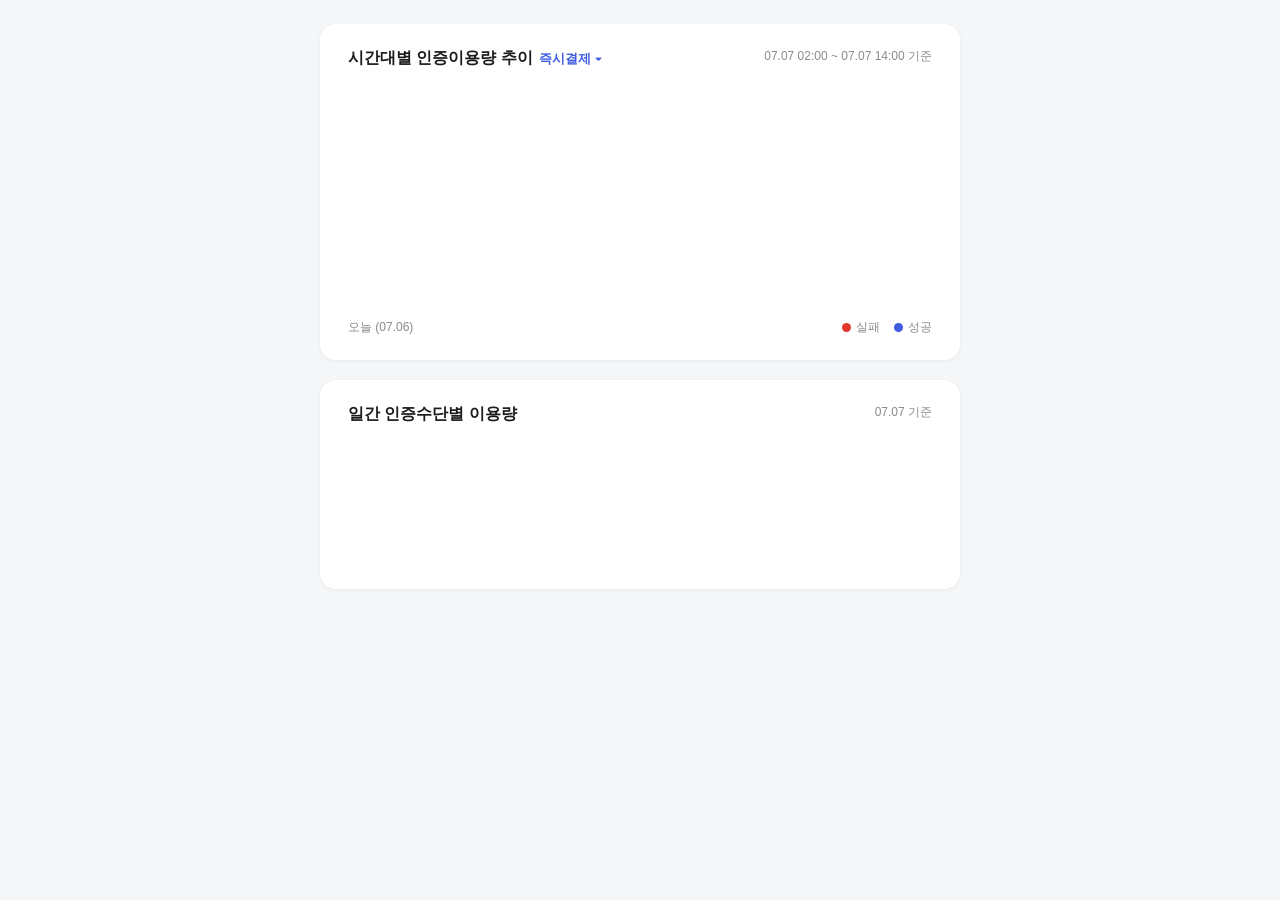
==== src/main/resources/templates/dashboard-charts.html @ 9fe3d871 "그리드 샘플 추가" ====
<!DOCTYPE html>
<html lang="ko" xmlns:th="http://www.thymeleaf.org">
<head>
<meta charset="UTF-8">
<title>인증 대시보드 차트 예제</title>
<!-- 공통 차트 번들 (grid/chart.js → window.common.CommonChart) -->
<script type="module" th:src="@{/js/lib/chart.min.js}"></script>
<script nomodule th:src="@{/js/lib/polyfills-legacy.min.js}"></script>
<script nomodule th:src="@{/js/lib/chart-legacy.min.js}"></script>
<style>
  :root{
    --fail: #f6b3ae;
    --success: #a9b6f2;
    --fail-active: #e2372b;
    --success-active: #3f5be0;
    --text-main: #1c1c1e;
    --text-sub: #8a8a8f;
    --border: #eee;
  }
  *{box-sizing:border-box;}
  body{
    font-family: -apple-system, "Pretendard", "Malgun Gothic", sans-serif;
    background:#f5f6f8;
    margin:0;
    padding:24px;
    display:flex;
    flex-direction:column;
    gap:20px;
    align-items:center;
  }
  .card{
    background:#fff;
    border-radius:16px;
    padding:24px 28px;
    width:640px;
    box-shadow:0 1px 4px rgba(0,0,0,0.05);
  }
  .card-header{
    display:flex;
    justify-content:space-between;
    align-items:flex-start;
    margin-bottom:20px;
  }
  .card-title{
    font-size:16px;
    font-weight:700;
    color:var(--text-main);
    display:flex;
    align-items:center;
    gap:6px;
  }
  .card-title .badge{
    font-size:13px;
    font-weight:600;
    color:#3f5be0;
  }
  .card-sub{
    font-size:12px;
    color:var(--text-sub);
  }
  .chart-wrap{ position:relative; height:220px; }
  .footer-row{
    display:flex;
    justify-content:space-between;
    align-items:center;
    margin-top:10px;
    font-size:12px;
    color:var(--text-sub);
  }
  .legend{ display:flex; gap:14px; }
  .legend span{ display:flex; align-items:center; gap:5px; }
  .dot{ width:9px; height:9px; border-radius:50%; display:inline-block; }

  /* ---- Segmented bar card ---- */
  .seg-bar{
    display:flex;
    width:100%;
    height:14px;
    border-radius:8px;
    overflow:hidden;
    margin-bottom:20px;
  }
  .seg-bar div{ height:100%; }
  .seg-list{
    display:grid;
    grid-template-columns: 1fr 1fr;
    row-gap:14px;
    column-gap:24px;
  }
  .seg-item{
    display:flex;
    justify-content:space-between;
    align-items:center;
    font-size:13px;
    color:var(--text-main);
  }
  .seg-item .label{ display:flex; align-items:center; gap:7px; }
  .seg-item .value{ color:var(--text-sub); }
</style>
</head>
<body>

<!-- Chart 1: 시간대별 인증이용량 추이 (Stacked Bar) -->
<div class="card">
  <div class="card-header">
    <div class="card-title">시간대별 인증이용량 추이 <span class="badge">즉시결제 ▾</span></div>
    <div class="card-sub">07.07 02:00 ~ 07.07 14:00 기준</div>
  </div>
  <div class="chart-wrap">
    <canvas id="stackedChart"></canvas>
  </div>
  <div class="footer-row">
    <span>오늘 (07.06)</span>
    <div class="legend">
      <span><span class="dot" style="background:var(--fail-active)"></span>실패</span>
      <span><span class="dot" style="background:var(--success-active)"></span>성공</span>
    </div>
  </div>
</div>

<!-- Chart 2: 일간 인증수단별 이용량 (Segmented bar) -->
<div class="card">
  <div class="card-header">
    <div class="card-title">일간 인증수단별 이용량</div>
    <div class="card-sub">07.07 기준</div>
  </div>
  <div style="position:relative; height:100px; margin-bottom:20px;">
    <canvas id="segChart"></canvas>
  </div>
  <div class="seg-list" id="segList"></div>
</div>

<script>
// 공통 차트 번들(module)은 defer 실행이므로, DOMContentLoaded 이후에 사용해야 함
document.addEventListener("DOMContentLoaded", function () {
/* ============ Chart 1: Stacked bar with Chart.js ============ */
const hours = ["02:00","03:00","04:00","05:00","06:00","07:00","08:00","09:00","10:00","11:00","12:00","13:00","14:00"];
const failData    = [320,300,260,250,340,360,350,330,290,310,330,780,340];
const successData = [1400,1350,1050,1000,1500,1580,1520,1470,1250,1360,1470,2420,1560];
const selectedIndex = 11; // 13:00 highlighted, matches tooltip example

// CSS 변수를 한 번만 읽어오는 헬퍼 (색은 :root 에서 단일 관리)
const css = getComputedStyle(document.documentElement);
const c = (name) => css.getPropertyValue(name).trim();

common.CommonChart.create('stackedChart', {
  type: 'bar',
  data: {
    labels: hours,
    datasets: [
      {
        label: '실패', data: failData, borderRadius: 0, barPercentage:0.55,
        // 각 막대를 그릴 때 dataIndex로 강조 여부 판단 (scriptable 옵션)
        // backgroundColor: (ctx) => c(ctx.dataIndex === selectedIndex ? '--fail-active' : '--fail')
        backgroundColor: "#e2372b"
      },
      {
        label: '성공', data: successData, borderRadius: 6, barPercentage:0.55,
        // backgroundColor: (ctx) => c(ctx.dataIndex === selectedIndex ? '--success-active' : '--success')
        backgroundColor: "#3f5be0"
      }
    ]
  },
  options: {
    responsive: true,
    maintainAspectRatio: false,
    scales: {
      x: { stacked: true, grid: { display:false }, ticks:{ color:'#8a8a8f', font:{size:11} } },
      y: { stacked: true, display:false }
    },
    plugins: {
      legend: { display:false },
      tooltip: {
        backgroundColor:'#fff',
        titleColor:'#1c1c1e',
        bodyColor:'#1c1c1e',
        borderColor:'#eee',
        borderWidth:1,
        padding:10,
        displayColors:true,
        callbacks: {
          title: (items) => `전체 인증 ${ (failData[items[0].dataIndex] + successData[items[0].dataIndex]).toLocaleString() }건`,
          label: (item) => `${item.dataset.label}  ${item.raw.toLocaleString()}건`
        }
      }
    }
  }
});

/* ============ Chart 2: Segmented bar, pure vanilla JS ============ */
const segData = [
  { name:'SOL페이',    value:15678, color:'#5b6bf0' },
  { name:'카드인증',   value:8974,  color:'#26c6da' },
  { name:'금융인증서', value:2230,  color:'#c9b8f5' },
  { name:'사설인증서', value:1808,  color:'#26a69a' },
  { name:'신한인증서', value:1678,  color:'#3fbf5f' },
  { name:'휴대폰인증', value:978,   color:'#ec6cab' }
];
const total = segData.reduce((s, d)=>s+d.value,0);

// 툴팁 positioner 'segMiddle' 은 공통 모듈(grid/chart.js)에 등록되어 있음
const lastIdx = segData.length - 1;
common.CommonChart.create('segChart', {
  type: 'bar',
  data: {
    labels: [''], // 막대 1개(단일 카테고리)에 각 인증수단이 세그먼트로 쌓임
    datasets: segData.map((d, i) => ({
      label: d.name,
      data: [d.value],
      backgroundColor: d.color,
      barThickness: 28,
      borderSkipped: false,
      // 전체 막대 양 끝만 둥글게 (첫 세그먼트=왼쪽, 마지막 세그먼트=오른쪽)
      borderRadius:
        i === 0        ? { topLeft: 14, bottomLeft: 14 } :
        i === lastIdx  ? { topRight: 14, bottomRight: 14 } :
        0
    }))
  },
  options: {
    indexAxis: 'y',            // 가로 막대
    responsive: true,
    maintainAspectRatio: false,
    layout: { padding: 0 },
    scales: {
      x: { stacked: true, display: false, max: total }, // total로 폭 100% 고정
      y: { stacked: true, display: false }
    },
    plugins: {
      legend: { display: false },
      tooltip: {
        backgroundColor:'#fff',
        titleColor:'#1c1c1e',
        bodyColor:'#1c1c1e',
        borderColor:'#eee',
        borderWidth:1,
        padding:10,
        position: 'segMiddle', // 세그먼트 가로 정중앙에 앵커
        xAlign: 'center',    // 앵커 기준 가운데 정렬 (한쪽으로 쏠림 방지)
        yAlign: 'bottom',    // 툴팁을 막대 위쪽에 표시 (겹침 방지)
        caretPadding: 8,     // 막대와 툴팁 사이 간격
        callbacks: {
          label: (item) => {
            const pct = (item.raw / total * 100).toFixed(1);
            return `${item.dataset.label}  ${item.raw.toLocaleString()}건 (${pct}%)`;
          }
        }
      }
    }
  }
});

const segList = document.getElementById('segList');
segData.forEach(d => {
  const pct = Math.round(d.value/total*100);
  const item = document.createElement('div');
  item.className = 'seg-item';
  item.innerHTML = `
    <span class="label"><span class="dot" style="background:${d.color}"></span>${d.name} <b>${pct}%</b></span>
    <span class="value">${d.value.toLocaleString()} 건</span>
  `;
  segList.appendChild(item);
});
});
</script>
</body>
</html>
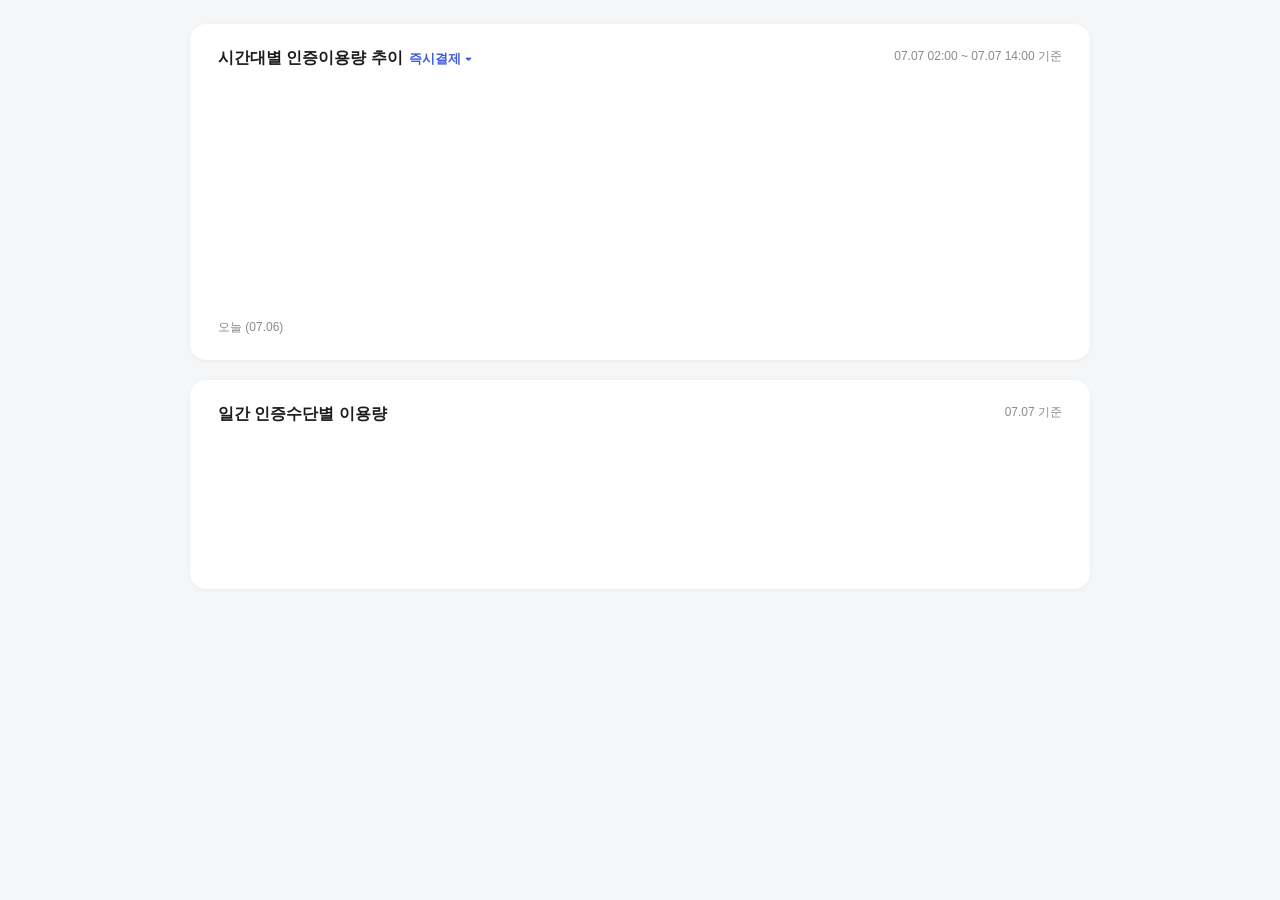
==== commit ad471fec: "차트 유형 변경" ====
--- a/src/main/resources/templates/dashboard-charts.html
+++ b/src/main/resources/templates/dashboard-charts.html
@@ -32,7 +32,7 @@
     background:#fff;
     border-radius:16px;
     padding:24px 28px;
-    width:640px;
+    width:900px;
     box-shadow:0 1px 4px rgba(0,0,0,0.05);
   }
   .card-header{
@@ -58,7 +58,8 @@
     font-size:12px;
     color:var(--text-sub);
   }
-  .chart-wrap{ position:relative; height:220px; }
+  /* 래퍼 없이 canvas 단독 사용 (크기는 canvas width/height 속성으로 지정) */
+  #stackedChart{ display:block; }
   .footer-row{
     display:flex;
     justify-content:space-between;
@@ -81,6 +82,8 @@
     margin-bottom:20px;
   }
   .seg-bar div{ height:100%; }
+  /* 래퍼 없이 canvas 단독 사용 (크기는 canvas width/height 속성으로 지정) */
+  #segChart{ display:block; margin-bottom:20px; }
   .seg-list{
     display:grid;
     grid-template-columns: 1fr 1fr;
@@ -106,15 +109,10 @@
     <div class="card-title">시간대별 인증이용량 추이 <span class="badge">즉시결제 ▾</span></div>
     <div class="card-sub">07.07 02:00 ~ 07.07 14:00 기준</div>
   </div>
-  <div class="chart-wrap">
-    <canvas id="stackedChart"></canvas>
-  </div>
+  <canvas id="stackedChart" width="800" height="220"></canvas>
+  <!-- 범례는 차트 오른쪽에 Chart.js 내장 legend 로 표시 (클릭 시 토글) -->
   <div class="footer-row">
     <span>오늘 (07.06)</span>
-    <div class="legend">
-      <span><span class="dot" style="background:var(--fail-active)"></span>실패</span>
-      <span><span class="dot" style="background:var(--success-active)"></span>성공</span>
-    </div>
   </div>
 </div>
 
@@ -124,9 +122,7 @@
     <div class="card-title">일간 인증수단별 이용량</div>
     <div class="card-sub">07.07 기준</div>
   </div>
-  <div style="position:relative; height:100px; margin-bottom:20px;">
-    <canvas id="segChart"></canvas>
-  </div>
+  <canvas id="segChart" width="584" height="100"></canvas>
   <div class="seg-list" id="segList"></div>
 </div>
 
@@ -134,42 +130,140 @@
 // 공통 차트 번들(module)은 defer 실행이므로, DOMContentLoaded 이후에 사용해야 함
 document.addEventListener("DOMContentLoaded", function () {
 /* ============ Chart 1: Stacked bar with Chart.js ============ */
-const hours = ["02:00","03:00","04:00","05:00","06:00","07:00","08:00","09:00","10:00","11:00","12:00","13:00","14:00"];
-const failData    = [320,300,260,250,340,360,350,330,290,310,330,780,340];
-const successData = [1400,1350,1050,1000,1500,1580,1520,1470,1250,1360,1470,2420,1560];
-const selectedIndex = 11; // 13:00 highlighted, matches tooltip example
+// 00:00 ~ 23:00 (24시간, 1시간 단위)
+const hours = [
+  "00:00","01:00","02:00","03:00","04:00","05:00","06:00","07:00",
+  "08:00","09:00","10:00","11:00","12:00","13:00","14:00","15:00",
+  "16:00","17:00","18:00","19:00","20:00","21:00","22:00","23:00"
+];
+// 새벽 저조 -> 주간 피크 -> 야간 감소의 일간 패턴 (13:00 스파이크)
+const failData = [
+  280, 240, 320, 300, 260, 250, 340, 360,
+  350, 330, 290, 310, 330, 780, 340, 320,
+  360, 390, 420, 400, 380, 350, 330, 300
+];
+const successData = [
+  1100, 900, 1400, 1350, 1050, 1000, 1500, 1580,
+  1520, 1470, 1250, 1360, 1470, 2420, 1560, 1620,
+  1700, 1850, 1980, 1900, 1780, 1600, 1420, 1250
+];
+const selectedIndex = 13; // 13:00 highlighted, matches tooltip example
+
+// 1주일 전 같은 시간대 데이터 (비교용) — 13:00 스파이크 없이 평소 수준
+const failDataPrev = [
+  260, 230, 300, 290, 250, 240, 320, 340,
+  330, 310, 280, 300, 320, 340, 330, 310,
+  350, 370, 400, 380, 360, 340, 310, 290
+];
+const successDataPrev = [
+  1050, 880, 1320, 1280, 1000,  960, 1430, 1500,
+  1460, 1400, 1200, 1300, 1400, 1480, 1500, 1550,
+  1630, 1770, 1890, 1820, 1700, 1540, 1360, 1200
+];
 
 // CSS 변수를 한 번만 읽어오는 헬퍼 (색은 :root 에서 단일 관리)
 const css = getComputedStyle(document.documentElement);
 const c = (name) => css.getPropertyValue(name).trim();
 
+// hex 색상에 투명도 적용 (a: 0~1) -> #RRGGBBAA
+const alpha = (hex, a) => hex + Math.round(a * 255).toString(16).padStart(2, '0');
+
+// y축 최대값을 전체 데이터 기준으로 미리 계산해 고정한다.
+// (범례 토글 시 축이 재계산되어 그래프 높이가 변하는 것을 방지)
+const Y_MAX = Math.ceil(
+  Math.max(...successData, ...failData, ...successDataPrev, ...failDataPrev) * 1.2 / 100
+) * 100;
+
 common.CommonChart.create('stackedChart', {
-  type: 'bar',
+  type: 'line',
   data: {
     labels: hours,
+    // 누적이 아니라 각각 0선부터 그려 앞뒤로 겹치게 표시한다.
+    // 값이 큰 '성공'을 먼저(뒤에), 작은 '실패'를 나중에(앞에) 그려야 둘 다 보인다.
     datasets: [
       {
-        label: '실패', data: failData, borderRadius: 0, barPercentage:0.55,
-        // 각 막대를 그릴 때 dataIndex로 강조 여부 판단 (scriptable 옵션)
-        // backgroundColor: (ctx) => c(ctx.dataIndex === selectedIndex ? '--fail-active' : '--fail')
-        backgroundColor: "#e2372b"
+        label: '성공',
+        data: successData,
+        borderColor: c('--success-active'),
+        backgroundColor: alpha(c('--success'), 0.8),
+        fill: 'origin',                 // 0선까지 채움
+        tension: 0,
+        borderWidth: 2,
+        pointRadius: 0,
+        pointHoverRadius: 5
       },
       {
-        label: '성공', data: successData, borderRadius: 6, barPercentage:0.55,
-        // backgroundColor: (ctx) => c(ctx.dataIndex === selectedIndex ? '--success-active' : '--success')
-        backgroundColor: "#3f5be0"
+        label: '실패',
+        data: failData,
+        borderColor: c('--fail-active'),
+        backgroundColor: alpha(c('--fail'), 0.8),   // 채우기 색 (투명도 80%)
+        fill: 'origin',                 // 0선까지 채움 (누적 아님)
+        tension: 0,
+        borderWidth: 2,
+        pointRadius: 0,
+        pointHoverRadius: 5
+      },
+      // 1주일 전 비교 — 당일과 같은 형태(실선 + 영역 채우기), 색상만 연하게
+      {
+        label: '성공 (전 주)',
+        data: successDataPrev,
+        borderColor: alpha(c('--success-active'), 0.5),
+        backgroundColor: alpha(c('--success'), 0.5),
+        fill: 'origin',
+        tension: 0,
+        borderWidth: 2,
+        pointRadius: 0,
+        pointHoverRadius: 5
+      },
+      {
+        label: '실패 (전 주)',
+        data: failDataPrev,
+        borderColor: alpha(c('--fail-active'), 0.5),
+        backgroundColor: alpha(c('--fail'), 0.5),
+        fill: 'origin',
+        tension: 0,
+        borderWidth: 2,
+        pointRadius: 0,
+        pointHoverRadius: 5
       }
     ]
   },
   options: {
-    responsive: true,
-    maintainAspectRatio: false,
+    // 크기는 canvas의 width/height 속성(584x220)을 그대로 사용
+    responsive: false,
+    // 같은 시간대의 실패·성공을 하나의 툴팁에 함께 표시
+    interaction: { mode: 'index', intersect: false },
     scales: {
-      x: { stacked: true, grid: { display:false }, ticks:{ color:'#8a8a8f', font:{size:11} } },
-      y: { stacked: true, display:false }
+      x: {
+        grid: { display:false },
+        ticks:{
+          color:'#8a8a8f',
+          font:{size:11},
+          autoSkip: true,      // 24개 라벨이 겹치지 않도록 자동 생략
+          maxTicksLimit: 12,
+          maxRotation: 0
+        }
+      },
+      // stacked: false -> 누적하지 않고 각 값을 0선 기준으로 그린다
+      // min/max 고정 -> 범례 토글로 dataset을 숨겨도 축이 재계산되지 않아 높이가 유지된다
+      y: { stacked: false, display:false, min: 0, max: Y_MAX }
     },
     plugins: {
-      legend: { display:false },
+      // 오른쪽 범례 — 항목 클릭 시 해당 데이터 노출/미노출 토글 (Chart.js 기본 동작)
+      legend: {
+        display: true,
+        position: 'right',
+        align: 'center',
+        labels: {
+          usePointStyle: true,
+          pointStyle: 'circle',
+          boxWidth: 8,
+          boxHeight: 8,
+          padding: 12,
+          color: '#8a8a8f',
+          font: { size: 11 }
+        }
+      },
       tooltip: {
         backgroundColor:'#fff',
         titleColor:'#1c1c1e',
@@ -178,6 +272,10 @@
         borderWidth:1,
         padding:10,
         displayColors:true,
+        position: 'barTop',  // 해당 시각의 최상단 지점에 앵커 (공통 모듈에 등록)
+        xAlign: 'center',
+        yAlign: 'bottom',    // 툴팁을 앵커 위쪽에 표시
+        caretPadding: 6,
         callbacks: {
           title: (items) => `전체 인증 ${ (failData[items[0].dataIndex] + successData[items[0].dataIndex]).toLocaleString() }건`,
           label: (item) => `${item.dataset.label}  ${item.raw.toLocaleString()}건`
@@ -219,8 +317,8 @@
   },
   options: {
     indexAxis: 'y',            // 가로 막대
-    responsive: true,
-    maintainAspectRatio: false,
+    // 크기는 canvas의 width/height 속성(584x100)을 그대로 사용
+    responsive: false,
     layout: { padding: 0 },
     scales: {
       x: { stacked: true, display: false, max: total }, // total로 폭 100% 고정
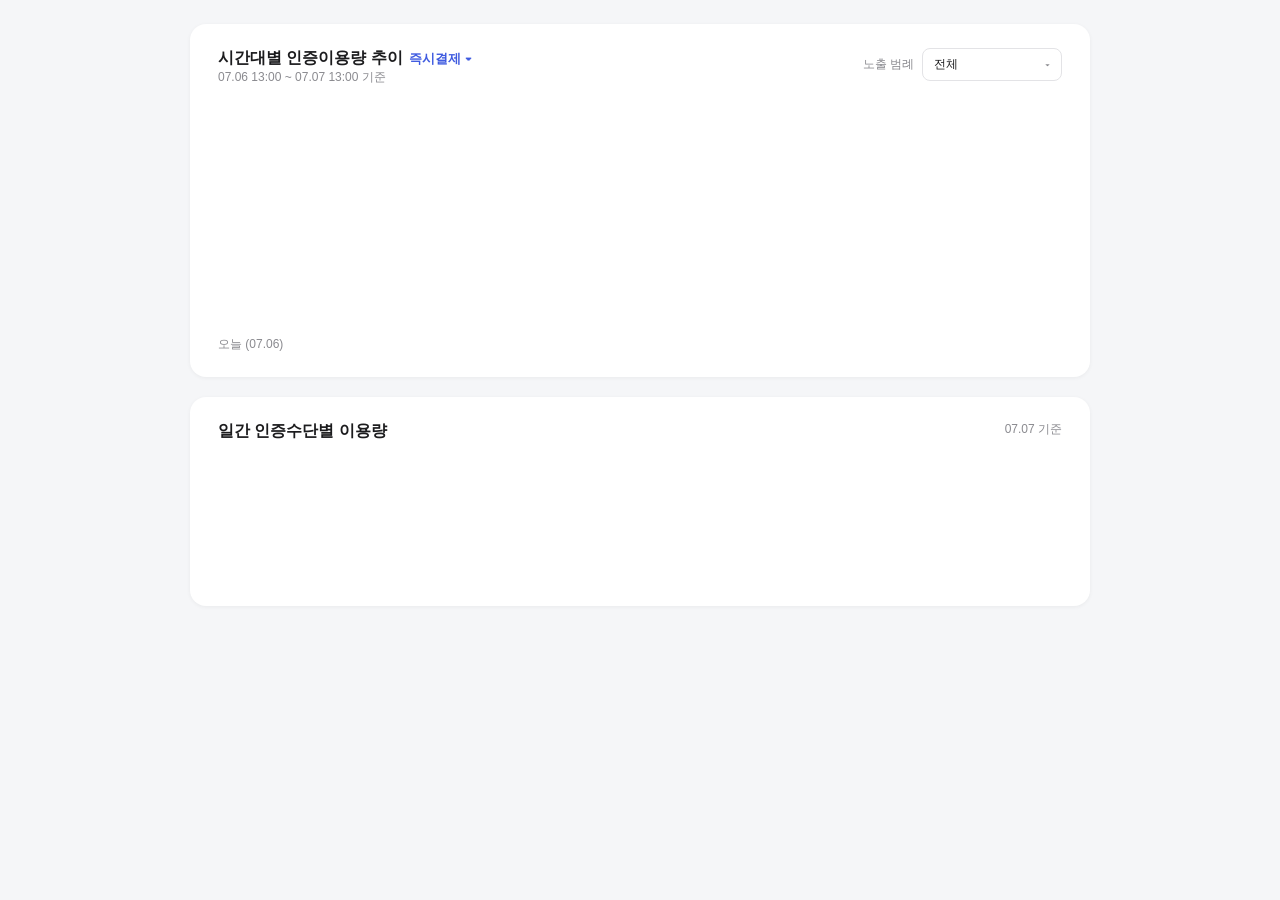
==== commit 3bd632d1: "데이터 24시간, 30분 단위 변경 커스텀 범례 변경" ====
--- a/src/main/resources/templates/dashboard-charts.html
+++ b/src/main/resources/templates/dashboard-charts.html
@@ -58,7 +58,8 @@
     font-size:12px;
     color:var(--text-sub);
   }
-  /* 래퍼 없이 canvas 단독 사용 (크기는 canvas width/height 속성으로 지정) */
+  /* 넓은 차트를 카드 폭 안에서 가로 스크롤로 표시 */
+  .chart-scroll{ overflow-x:auto; overflow-y:hidden; }
   #stackedChart{ display:block; }
   .footer-row{
     display:flex;
@@ -99,6 +100,41 @@
   }
   .seg-item .label{ display:flex; align-items:center; gap:7px; }
   .seg-item .value{ color:var(--text-sub); }
+
+  /* ---- 노출 범례 select 드롭다운 ---- */
+  .legend-select{ display:flex; align-items:center; gap:8px; }
+  .legend-select-label{ font-size:12px; color:var(--text-sub); }
+  .legend-dropdown{ position:relative; }
+  .legend-dropdown-btn{
+    display:flex; align-items:center; justify-content:space-between; gap:10px;
+    min-width:140px; padding:7px 11px;
+    border:1px solid #e3e3e6; border-radius:8px;
+    background:#fff; font-size:12px; color:var(--text-main); cursor:pointer;
+  }
+  .legend-dropdown-btn .caret{ color:var(--text-sub); font-size:10px; }
+  .legend-menu{
+    position:absolute; right:0; top:calc(100% + 6px);
+    min-width:170px; padding:6px;
+    background:#fff; border:1px solid #eee; border-radius:12px;
+    box-shadow:0 6px 20px rgba(0,0,0,0.12);
+    display:none; z-index:20;
+  }
+  .legend-menu.open{ display:block; }
+  .legend-menu-item{
+    display:flex; align-items:center; gap:9px;
+    padding:9px 10px; border-radius:8px;
+    font-size:13px; color:var(--text-main); cursor:pointer;
+  }
+  .legend-menu-item:hover{ background:#f5f6f8; }
+  .legend-menu-item input{ width:15px; height:15px; accent-color:#3f5be0; cursor:pointer; }
+
+  /* ---- 하단 가로 범례 ---- */
+  .chart-legend{ display:flex; gap:16px; }
+  .chart-legend .item{
+    display:flex; align-items:center; gap:6px;
+    font-size:12px; color:var(--text-sub); cursor:pointer; user-select:none;
+  }
+  .chart-legend .item.off{ opacity:0.35; text-decoration:line-through; }
 </style>
 </head>
 <body>
@@ -106,13 +142,30 @@
 <!-- Chart 1: 시간대별 인증이용량 추이 (Stacked Bar) -->
 <div class="card">
   <div class="card-header">
-    <div class="card-title">시간대별 인증이용량 추이 <span class="badge">즉시결제 ▾</span></div>
-    <div class="card-sub">07.07 02:00 ~ 07.07 14:00 기준</div>
+    <div>
+      <div class="card-title">시간대별 인증이용량 추이 <span class="badge">즉시결제 ▾</span></div>
+      <div class="card-sub">07.06 13:00 ~ 07.07 13:00 기준</div>
+    </div>
+    <!-- 노출 범례 select 드롭다운 (체크리스트로 표시 여부 선택) -->
+    <div class="legend-select">
+      <span class="legend-select-label">노출 범례</span>
+      <div class="legend-dropdown">
+        <button type="button" class="legend-dropdown-btn" id="legendBtn">
+          <span id="legendBtnText">전체</span>
+          <span class="caret">▾</span>
+        </button>
+        <div class="legend-menu" id="legendMenu"><!-- 체크박스 항목은 JS로 생성 --></div>
+      </div>
+    </div>
   </div>
-  <canvas id="stackedChart" width="800" height="220"></canvas>
-  <!-- 범례는 차트 오른쪽에 Chart.js 내장 legend 로 표시 (클릭 시 토글) -->
+  <!-- 넓은 차트를 가로 스크롤로 표시 -->
+  <div class="chart-scroll">
+    <canvas id="stackedChart" width="1600" height="220"></canvas>
+  </div>
   <div class="footer-row">
     <span>오늘 (07.06)</span>
+    <!-- 하단 가로 범례 (JS로 생성) -->
+    <div class="chart-legend" id="chartLegend"></div>
   </div>
 </div>
 
@@ -174,53 +227,52 @@
   Math.max(...successData, ...failData, ...successDataPrev, ...failDataPrev) * 1.2 / 100
 ) * 100;
 
-common.CommonChart.create('stackedChart', {
+const stackedChart = common.CommonChart.create('stackedChart', {
   type: 'line',
   data: {
     labels: hours,
-    // 누적이 아니라 각각 0선부터 그려 앞뒤로 겹치게 표시한다.
-    // 값이 큰 '성공'을 먼저(뒤에), 작은 '실패'를 나중에(앞에) 그려야 둘 다 보인다.
+    // 채우기 없는 일반 line 차트 (선만 표시)
     datasets: [
       {
-        label: '성공',
+        label: '오늘성공',
         data: successData,
         borderColor: c('--success-active'),
-        backgroundColor: alpha(c('--success'), 0.8),
-        fill: 'origin',                 // 0선까지 채움
+        backgroundColor: c('--success-active'),
+        fill: false,
         tension: 0,
         borderWidth: 2,
         pointRadius: 0,
         pointHoverRadius: 5
       },
       {
-        label: '실패',
+        label: '오늘실패',
         data: failData,
         borderColor: c('--fail-active'),
-        backgroundColor: alpha(c('--fail'), 0.8),   // 채우기 색 (투명도 80%)
-        fill: 'origin',                 // 0선까지 채움 (누적 아님)
+        backgroundColor: c('--fail-active'),
+        fill: false,
         tension: 0,
         borderWidth: 2,
         pointRadius: 0,
         pointHoverRadius: 5
       },
-      // 1주일 전 비교 — 당일과 같은 형태(실선 + 영역 채우기), 색상만 연하게
+      // 1주일 전 비교 — 같은 형태(실선), 색상만 연하게
       {
-        label: '성공 (전 주)',
+        label: '전주성공',
         data: successDataPrev,
         borderColor: alpha(c('--success-active'), 0.5),
-        backgroundColor: alpha(c('--success'), 0.5),
-        fill: 'origin',
+        backgroundColor: alpha(c('--success-active'), 0.5),
+        fill: false,
         tension: 0,
         borderWidth: 2,
         pointRadius: 0,
         pointHoverRadius: 5
       },
       {
-        label: '실패 (전 주)',
+        label: '전주실패',
         data: failDataPrev,
         borderColor: alpha(c('--fail-active'), 0.5),
-        backgroundColor: alpha(c('--fail'), 0.5),
-        fill: 'origin',
+        backgroundColor: alpha(c('--fail-active'), 0.5),
+        fill: false,
         tension: 0,
         borderWidth: 2,
         pointRadius: 0,
@@ -239,31 +291,31 @@
         ticks:{
           color:'#8a8a8f',
           font:{size:11},
-          autoSkip: true,      // 24개 라벨이 겹치지 않도록 자동 생략
-          maxTicksLimit: 12,
+          autoSkip: true,      // 겹치면 자동 생략 (폭이 넓어 대부분 표시됨)
+          maxTicksLimit: 24,
           maxRotation: 0
         }
       },
       // stacked: false -> 누적하지 않고 각 값을 0선 기준으로 그린다
       // min/max 고정 -> 범례 토글로 dataset을 숨겨도 축이 재계산되지 않아 높이가 유지된다
-      y: { stacked: false, display:false, min: 0, max: Y_MAX }
+      y: {
+        stacked: false,
+        display: true,
+        min: 0,
+        max: Y_MAX,
+        border: { display: false },
+        grid: { color: '#f0f0f2' },
+        ticks: {
+          color: '#8a8a8f',
+          font: { size: 11 },
+          maxTicksLimit: 5,
+          callback: (v) => v.toLocaleString() + ' 건'   // 단위 표시
+        }
+      }
     },
     plugins: {
-      // 오른쪽 범례 — 항목 클릭 시 해당 데이터 노출/미노출 토글 (Chart.js 기본 동작)
-      legend: {
-        display: true,
-        position: 'right',
-        align: 'center',
-        labels: {
-          usePointStyle: true,
-          pointStyle: 'circle',
-          boxWidth: 8,
-          boxHeight: 8,
-          padding: 12,
-          color: '#8a8a8f',
-          font: { size: 11 }
-        }
-      },
+      // 내장 범례 사용 안 함 -> 우상단 select 드롭다운 + 하단 커스텀 범례로 대체
+      legend: { display: false },
       tooltip: {
         backgroundColor:'#fff',
         titleColor:'#1c1c1e',
@@ -284,6 +336,80 @@
     }
   }
 });
+
+/* ── 노출 범례 select 드롭다운 + 하단 범례 ──────────────────────── */
+(function setupLegendSelect() {
+  const legendBtn     = document.getElementById('legendBtn');
+  const legendBtnText = document.getElementById('legendBtnText');
+  const legendMenu    = document.getElementById('legendMenu');
+  const chartLegend   = document.getElementById('chartLegend');
+
+  // dataset 정보 (index, label, 색상)
+  const items = stackedChart.data.datasets.map((ds, i) => ({
+    index: i, label: ds.label, color: ds.borderColor
+  }));
+
+  const isVisible = (i) => stackedChart.isDatasetVisible(i);
+
+  // 버튼 텍스트: "오늘성공 외 3개" 형태
+  function updateBtnText() {
+    const on = items.filter(it => isVisible(it.index));
+    legendBtnText.textContent =
+      on.length === 0 ? '없음'
+      : on.length === 1 ? on[0].label
+      : `${on[0].label} 외 ${on.length - 1}개`;
+  }
+
+  // 하단 범례의 on/off 표시 동기화
+  function syncBottomLegend() {
+    chartLegend.querySelectorAll('.item').forEach(el => {
+      el.classList.toggle('off', !isVisible(Number(el.dataset.index)));
+    });
+  }
+
+  // dataset 표시/숨김 토글
+  function toggle(index, visible) {
+    stackedChart.setDatasetVisibility(index, visible);
+    stackedChart.update();
+    const cb = legendMenu.querySelector(`input[data-index="${index}"]`);
+    if (cb) cb.checked = visible;
+    updateBtnText();
+    syncBottomLegend();
+  }
+
+  // 드롭다운 체크박스 항목 생성
+  items.forEach(it => {
+    const label = document.createElement('label');
+    label.className = 'legend-menu-item';
+    label.innerHTML =
+      `<input type="checkbox" data-index="${it.index}" ${isVisible(it.index) ? 'checked' : ''}>` +
+      `<span>${it.label}</span>`;
+    label.querySelector('input')
+      .addEventListener('change', (e) => toggle(it.index, e.target.checked));
+    legendMenu.appendChild(label);
+  });
+
+  // 하단 가로 범례 생성 (클릭으로도 토글)
+  items.forEach(it => {
+    const el = document.createElement('span');
+    el.className = 'item';
+    el.dataset.index = it.index;
+    el.innerHTML = `<span class="dot" style="background:${it.color}"></span>${it.label}`;
+    el.addEventListener('click', () => toggle(it.index, !isVisible(it.index)));
+    chartLegend.appendChild(el);
+  });
+
+  // 드롭다운 열기/닫기
+  legendBtn.addEventListener('click', (e) => {
+    e.stopPropagation();
+    legendMenu.classList.toggle('open');
+  });
+  legendMenu.addEventListener('click', (e) => e.stopPropagation());
+  document.addEventListener('click', () => legendMenu.classList.remove('open'));
+
+  updateBtnText();
+  syncBottomLegend();
+})();
 
 /* ============ Chart 2: Segmented bar, pure vanilla JS ============ */
 const segData = [
